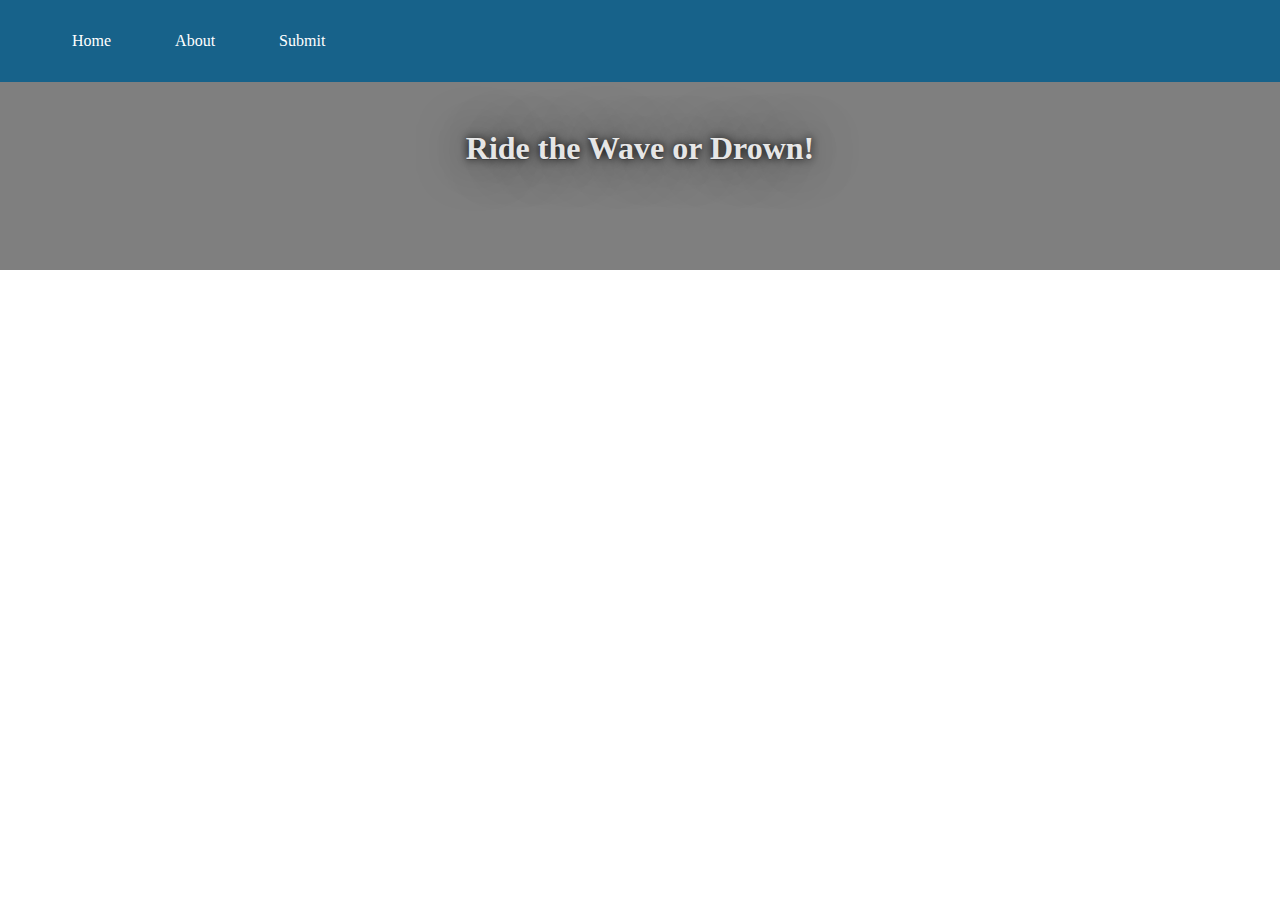
==== index.html @ d656be1c "Update title, h1, and nav link placeholder values." ====
<!DOCTYPE html>
<html lang="en">
  <head>
    <meta charset="UTF-8" />
    <meta http-equiv="X-UA-Compatible" content="IE=edge" />
    <meta name="viewport" content="width=device-width, initial-scale=1.0" />
    <title>Albion Regears</title>
    <link rel="stylesheet" href="./css/index.css" />
  </head>
  <body>
    <header class="header">
      <nav class="navbar">
        <ul>
          <li><a href="#Home">Home</a></li>
          <li><a href="#About">About</a></li>
          <li><a href="#Submit">Submit</a></li>
        </ul>
      </nav>
      <div class="header-text">
        <h1>Ride the Wave or Drown!</h1>
      </div>
    </header>
    <main>
      <section class="regears-list"></section>
    </main>
    <script src="./js/script.js"></script>
  </body>
</html>
---- css/index.css ----
* {
  margin: 0;
}

.header {
  background-image: linear-gradient(rgba(0, 0, 0, 0.5), rgba(0, 0, 0, 0.5)),
    url(https://albion-player-info.vercel.app/static/media/lands-awakened.fd65a6a1240998255b76.jpeg);
  background-size: cover;
  background-position: center;
  min-height: 30vh;
  color: hsla(0, 0%, 100%, 0.89);
  text-align: center;
}

.navbar {
  background-color: #17628a;
}

.navbar ul {
  display: flex;
}

.navbar ul li {
  list-style: none;
  padding: 2em;
}

.navbar a {
  color: white;
  text-decoration: none;
}

.header-text {
  text-shadow: 0 1px 0 rgb(0 0 0 / 20%), 0 0 10px #000, 0 0 50px #000;
}

.header-text h1 {
  font-size: 2.5vmax;
  margin: 1.5em;
}

main {
  background-color: #023753;
}

.regears-list {
  display: flex;
  flex-wrap: wrap;
}

.player-death {
  background-color: #c9f0ff;
  border-radius: 10px;

  margin: 0.5em auto;
  padding: 1em;
  flex-basis: 30%;
}

.player-death p {
  margin: 0.25em;
}
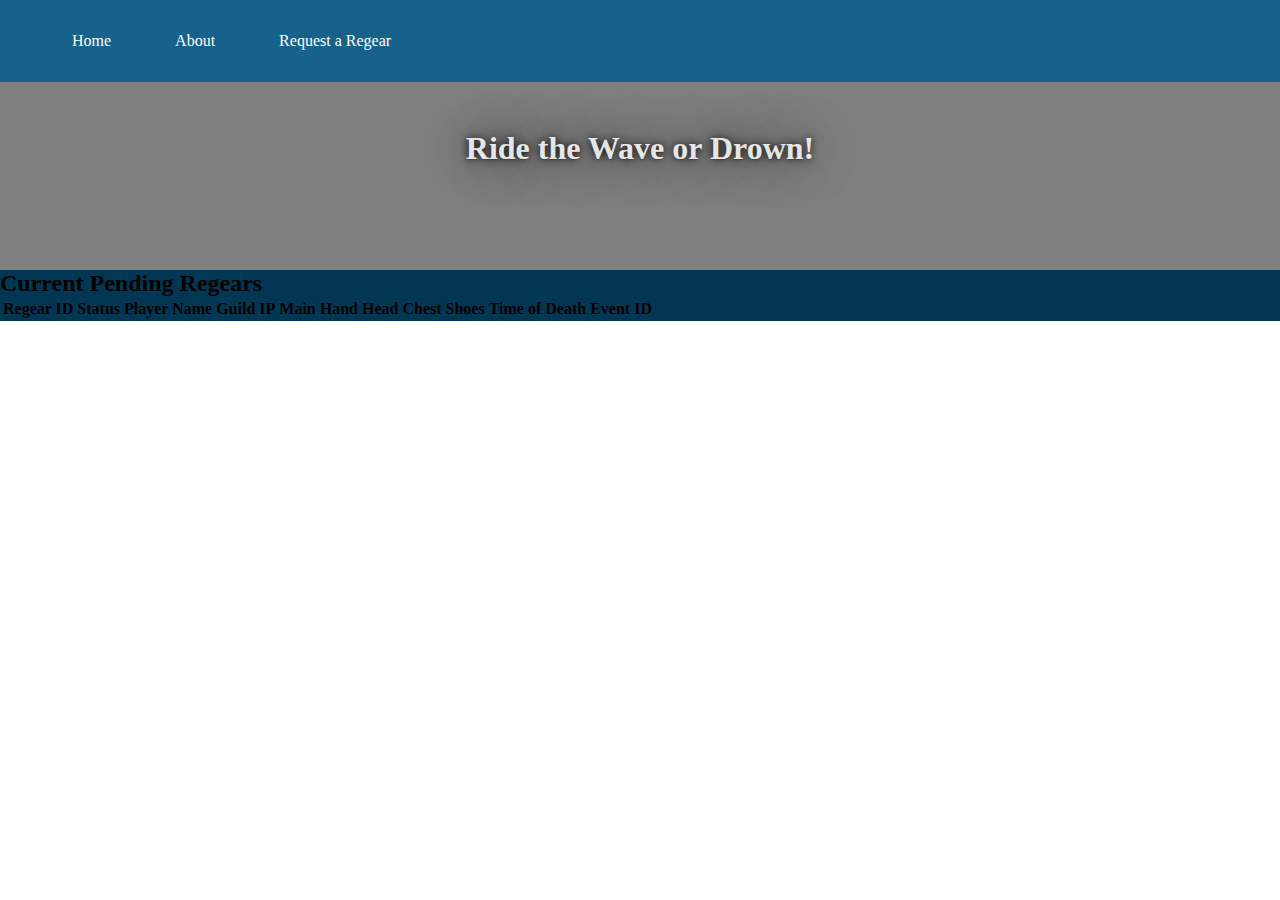
==== commit 62bbbfd4: "add table structure and table headers to 'regears' section" ====
--- a/index.html
+++ b/index.html
@@ -13,7 +13,7 @@
         <ul>
           <li><a href="#Home">Home</a></li>
           <li><a href="#About">About</a></li>
-          <li><a href="#Submit">Submit</a></li>
+          <li><a href="#Submit">Request a Regear</a></li>
         </ul>
       </nav>
       <div class="header-text">
@@ -21,7 +21,30 @@
       </div>
     </header>
     <main>
-      <section class="regears-list"></section>
+      <section class="regears">
+        <h2>Current Pending Regears</h2>
+        <div class="regears-list">
+          <table>
+            <thead>
+              <tr class="table-headers">
+                <th>Regear ID</th>
+                <th>Status</th>
+                <th>Player Name</th>
+                <th>Guild</th>
+                <th>IP</th>
+                <th>Main Hand</th>
+                <th>Head</th>
+                <th>Chest</th>
+                <th>Shoes</th>
+                <th>Time of Death</th>
+                <th>Event ID</th>
+              </tr>
+              <tbody class="regears-table-body">
+              </tbody>
+            </thead>
+          </table>
+        </div>
+      </section>
     </main>
     <script src="./js/script.js"></script>
   </body>
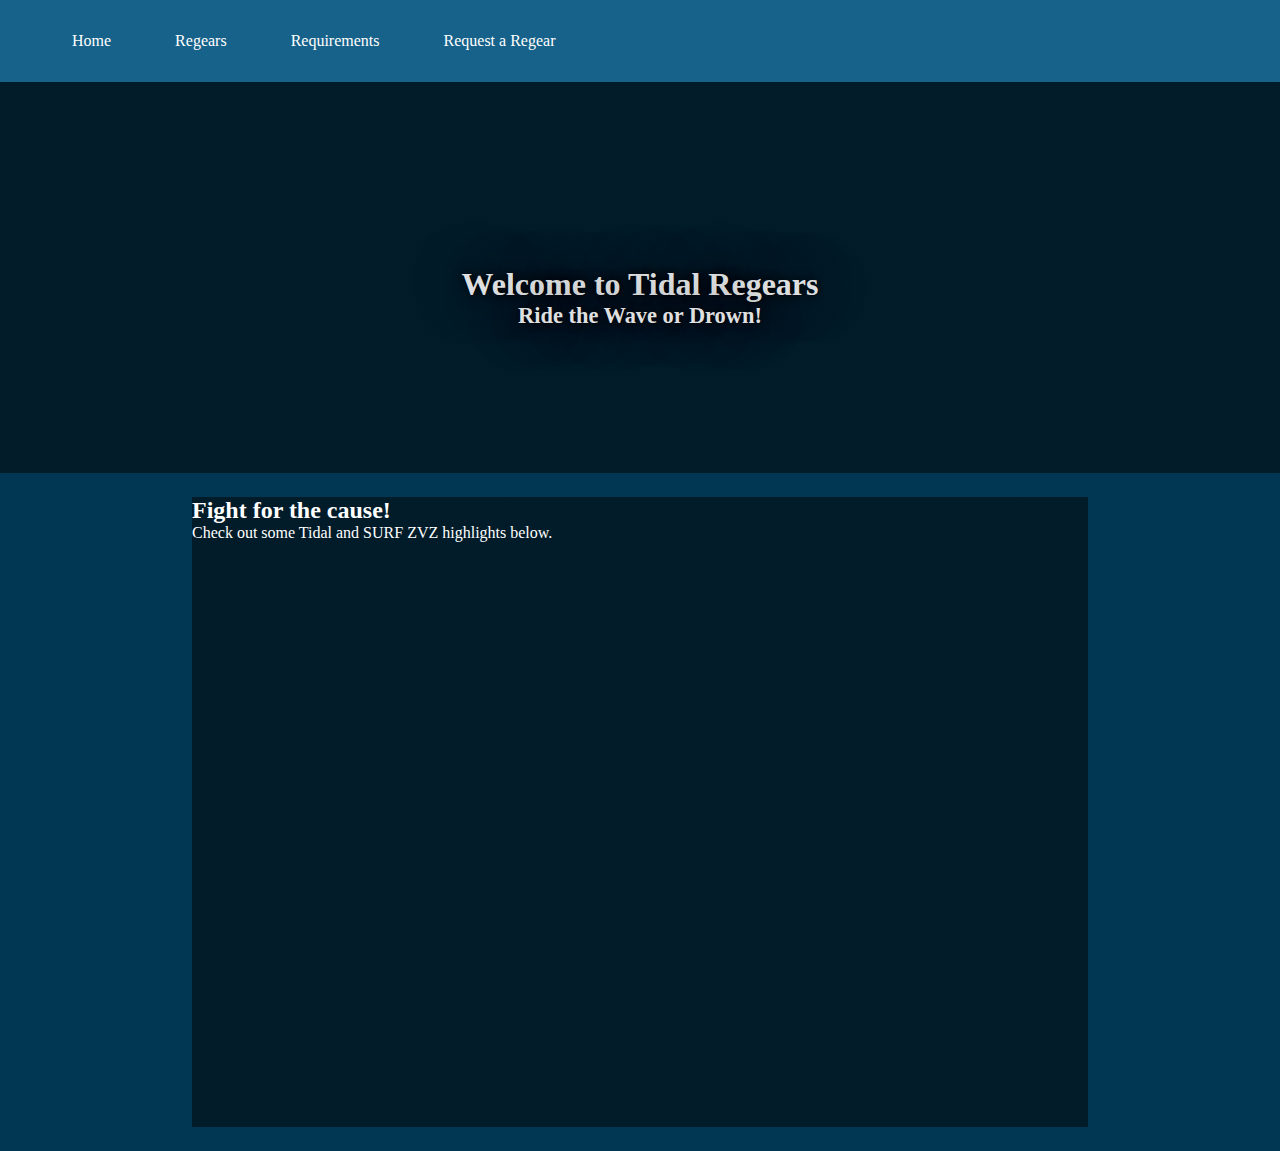
==== commit aa865929: "remove regears content as it exists in its own page now. pull the nav out of the header, update titl" ====
--- a/index.html
+++ b/index.html
@@ -4,48 +4,40 @@
     <meta charset="UTF-8" />
     <meta http-equiv="X-UA-Compatible" content="IE=edge" />
     <meta name="viewport" content="width=device-width, initial-scale=1.0" />
-    <title>Albion Regears</title>
-    <link rel="stylesheet" href="./css/index.css" />
+    <title>Tidal Regears</title>
+    <link rel="stylesheet" href="./css/styles.css" />
   </head>
   <body>
+    <nav class="navbar">
+      <ul>
+        <li><a href="/index.html">Home</a></li>
+        <li><a href="./html/regears.html">Regears</a></li>
+        <li><a href="#About">Requirements</a></li>
+        <li><a href="./html/request.html">Request a Regear</a></li>
+      </ul>
+    </nav>
     <header class="header">
-      <nav class="navbar">
-        <ul>
-          <li><a href="#Home">Home</a></li>
-          <li><a href="#About">About</a></li>
-          <li><a href="#Submit">Request a Regear</a></li>
-        </ul>
-      </nav>
       <div class="header-text">
-        <h1>Ride the Wave or Drown!</h1>
+        <h1>Welcome to Tidal Regears</h1>
+        <h2>Ride the Wave or Drown!</h2>
       </div>
     </header>
     <main>
-      <section class="regears">
-        <h2>Current Pending Regears</h2>
-        <div class="regears-list">
-          <table>
-            <thead>
-              <tr class="table-headers">
-                <th>Regear ID</th>
-                <th>Status</th>
-                <th>Player Name</th>
-                <th>Guild</th>
-                <th>IP</th>
-                <th>Main Hand</th>
-                <th>Head</th>
-                <th>Chest</th>
-                <th>Shoes</th>
-                <th>Time of Death</th>
-                <th>Event ID</th>
-              </tr>
-              <tbody class="regears-table-body">
-              </tbody>
-            </thead>
-          </table>
+      <section class="media">
+        <div class="media-text">
+          <h2>Fight for the cause!</h2>
+          <p>Check out some Tidal and SURF ZVZ highlights below.</p>
         </div>
+        <iframe
+          width="560"
+          height="315"
+          src="https://www.youtube.com/embed/biEOppwljVk"
+          title="YouTube video player"
+          frameborder="0"
+          allow="accelerometer; autoplay; clipboard-write; encrypted-media; gyroscope; picture-in-picture"
+          allowfullscreen
+        ></iframe>
       </section>
     </main>
-    <script src="./js/script.js"></script>
   </body>
 </html>
--- a/css/styles.css
+++ b/css/styles.css
@@ -0,0 +1,67 @@
+* {
+  box-sizing: border-box;
+  margin: 0;
+}
+
+body {
+  background-color: #023753;
+}
+
+.header {
+  background-image: linear-gradient(rgba(0, 0, 0, 0.5), rgba(0, 0, 0, 0.5)),
+    url(https://albion-player-info.vercel.app/static/media/lands-awakened.fd65a6a1240998255b76.jpeg);
+  background-size: cover;
+  background-position: center;
+  min-height: 30vh;
+  color: hsla(0, 0%, 100%, 0.89);
+  text-align: center;
+  padding: 5.5em 5.5em 3em;
+}
+
+.navbar {
+  background-color: #17628a;
+}
+
+.navbar ul {
+  display: flex;
+}
+
+.navbar ul li {
+  list-style: none;
+  padding: 2em;
+}
+
+.navbar a {
+  color: white;
+  text-decoration: none;
+}
+
+.header-text {
+  text-shadow: 0 1px 0 rgb(0 0 0 / 20%), 0 0 10px #000, 0 0 50px #000;
+  padding: 6em;
+}
+
+.header-text h1 {
+  font-size: 2.5vmax;
+}
+
+.header-text h2 {
+  font-size: 1.75vmax;
+}
+
+main {
+  max-width: 70%;
+  margin: 1.5em auto;
+}
+
+.media {
+  min-height: 70vh;
+  background-image: linear-gradient(rgba(0, 0, 0, 0.5), rgba(0, 0, 0, 0.5)),
+    url(../assets/images/Tidal-Logo-Background.png);
+  background-size: cover;
+  background-position: center;
+}
+
+.media-text {
+  color: white;
+}
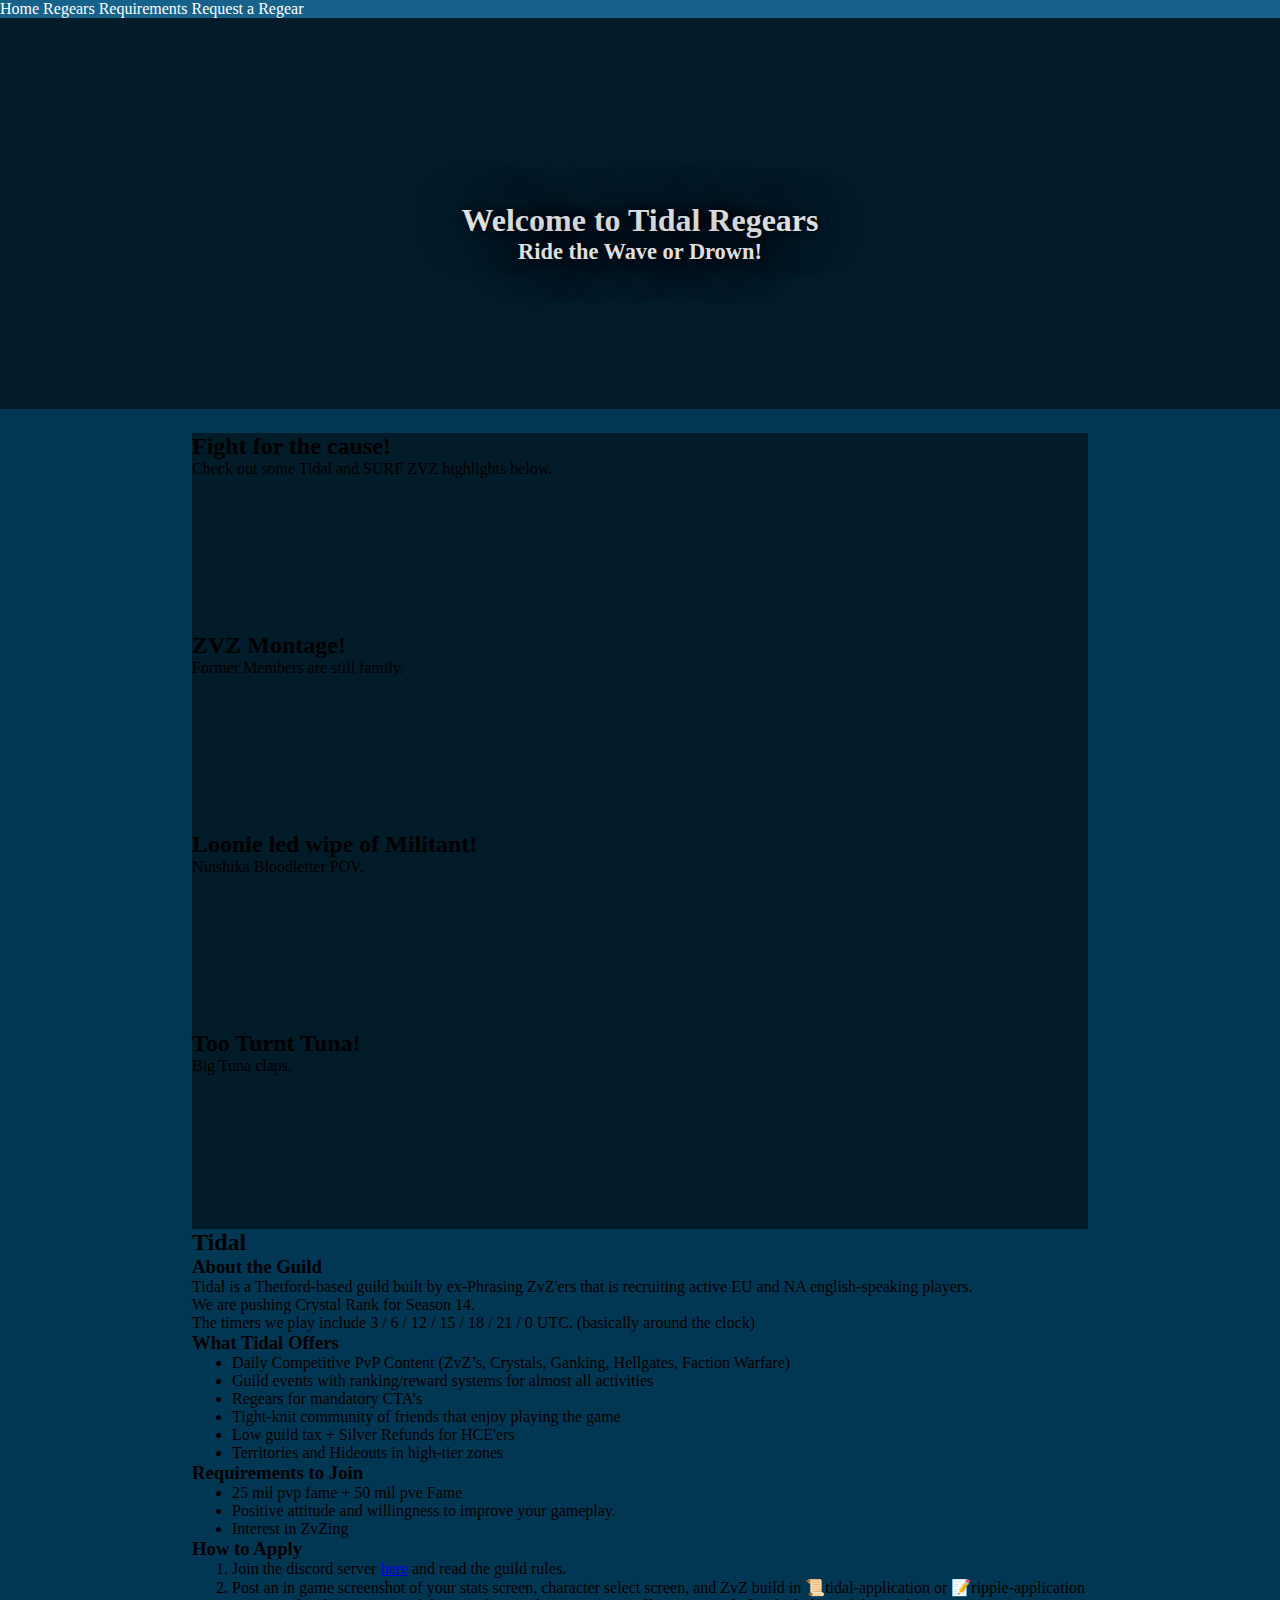
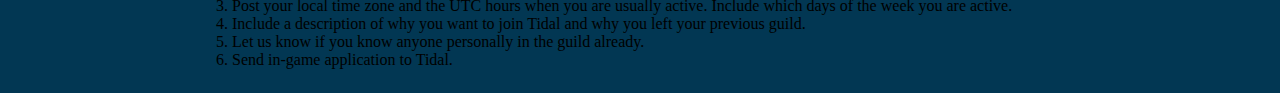
==== commit 5078c50d: "add links to imported font. add video content to media section. add guild info section" ====
--- a/index.html
+++ b/index.html
@@ -4,17 +4,22 @@
     <meta charset="UTF-8" />
     <meta http-equiv="X-UA-Compatible" content="IE=edge" />
     <meta name="viewport" content="width=device-width, initial-scale=1.0" />
+    <link rel="stylesheet" href="./css/styles.css" />
+    <!-- imported web-font -->
+    <link rel="preconnect" href="https://fonts.googleapis.com" />
+    <link rel="preconnect" href="https://fonts.gstatic.com" crossorigin />
+    <link
+      href="https://fonts.googleapis.com/css2?family=Cormorant+Garamond:wght@600&display=swap"
+      rel="stylesheet"
+    />
     <title>Tidal Regears</title>
-    <link rel="stylesheet" href="./css/styles.css" />
   </head>
   <body>
     <nav class="navbar">
-      <ul>
-        <li><a href="/index.html">Home</a></li>
-        <li><a href="./html/regears.html">Regears</a></li>
-        <li><a href="#About">Requirements</a></li>
-        <li><a href="./html/request.html">Request a Regear</a></li>
-      </ul>
+      <a href="/index.html">Home</a>
+      <a href="./html/regears.html">Regears</a>
+      <a href="#About">Requirements</a>
+      <a href="./html/request.html">Request a Regear</a>
     </nav>
     <header class="header">
       <div class="header-text">
@@ -24,19 +29,132 @@
     </header>
     <main>
       <section class="media">
-        <div class="media-text">
-          <h2>Fight for the cause!</h2>
-          <p>Check out some Tidal and SURF ZVZ highlights below.</p>
+        <div class="vid-col1">
+          <div class="vid">
+            <div class="vid-text">
+              <h2>Fight for the cause!</h2>
+              <p>Check out some Tidal and SURF ZVZ highlights below.</p>
+            </div>
+            <iframe
+              class="yt-video"
+              src="https://www.youtube.com/embed/biEOppwljVk"
+              title="YouTube video player"
+              frameborder="0"
+              allow="accelerometer; autoplay; clipboard-write; encrypted-media; gyroscope; picture-in-picture"
+              allowfullscreen
+            ></iframe>
+          </div>
+          <div class="vid">
+            <div class="vid-text">
+              <h2>ZVZ Montage!</h2>
+              <p>Former Members are still family.</p>
+            </div>
+            <iframe
+              class="yt-video"
+              src="https://www.youtube.com/embed/Yb8s6S0o3U4"
+              title="YouTube video player"
+              frameborder="0"
+              allow="accelerometer; autoplay; clipboard-write; encrypted-media; gyroscope; picture-in-picture"
+              allowfullscreen
+            ></iframe>
+          </div>
         </div>
-        <iframe
-          width="560"
-          height="315"
-          src="https://www.youtube.com/embed/biEOppwljVk"
-          title="YouTube video player"
-          frameborder="0"
-          allow="accelerometer; autoplay; clipboard-write; encrypted-media; gyroscope; picture-in-picture"
-          allowfullscreen
-        ></iframe>
+        <div class="vid-col2">
+          <div class="vid">
+            <div class="vid-text">
+              <h2>Loonie led wipe of Militant!</h2>
+              <p>Ninshika Bloodletter POV.</p>
+            </div>
+            <iframe
+              class="yt-video"
+              src="https://www.youtube.com/embed/8I3y9HVWhOc"
+              title="YouTube video player"
+              frameborder="0"
+              allow="accelerometer; autoplay; clipboard-write; encrypted-media; gyroscope; picture-in-picture"
+              allowfullscreen
+            ></iframe>
+          </div>
+          <div class="vid">
+            <div class="vid-text">
+              <h2>Too Turnt Tuna!</h2>
+              <p>Big Tuna claps.</p>
+            </div>
+            <iframe
+              class="yt-video"
+              src="https://www.youtube.com/embed/mVpndHswjx4"
+              title="YouTube video player"
+              frameborder="0"
+              allow="accelerometer; autoplay; clipboard-write; encrypted-media; gyroscope; picture-in-picture"
+              allowfullscreen
+            ></iframe>
+          </div>
+        </div>
+      </section>
+      <section class="guild-info">
+        <h2>Tidal</h2>
+        <div class="about-guild">
+          <h3>About the Guild</h3>
+          <p>
+            Tidal is a Thetford-based guild built by ex-Phrasing ZvZ'ers that is
+            recruiting active EU and NA english-speaking players.
+          </p>
+          <p>We are pushing Crystal Rank for Season 14.</p>
+          <p>
+            The timers we play include 3 / 6 / 12 / 15 / 18 / 21 / 0 UTC.
+            (basically around the clock)
+          </p>
+        </div>
+        <div class="guild-offers">
+          <h3>What Tidal Offers</h3>
+          <ul>
+            <li>
+              Daily Competitive PvP Content (ZvZ’s, Crystals, Ganking,
+              Hellgates, Faction Warfare)
+            </li>
+            <li>
+              Guild events with ranking/reward systems for almost all activities
+            </li>
+            <li>Regears for mandatory CTA’s</li>
+            <li>Tight-knit community of friends that enjoy playing the game</li>
+            <li>Low guild tax + Silver Refunds for HCE'ers</li>
+            <li>Territories and Hideouts in high-tier zones</li>
+          </ul>
+        </div>
+        <div class="guild-requirements">
+          <h3>Requirements to Join</h3>
+          <ul>
+            <li>25 mil pvp fame + 50 mil pve Fame</li>
+            <li>Positive attitude and willingness to improve your gameplay.</li>
+            <li>Interest in ZvZing</li>
+          </ul>
+        </div>
+        <div class="how-to-join">
+          <h3>How to Apply</h3>
+          <ol>
+            <li>
+              Join the discord server
+              <a href="https://discord.gg/6RnFRVWE" target="_blank">here</a> and
+              read the guild rules.
+            </li>
+            <li>
+              Post an in game screenshot of your stats screen, character select
+              screen, and ZvZ build in 📜tidal-application or
+              📝ripple-application
+            </li>
+            <li>
+              Post your local time zone and the UTC hours when you are usually
+              active. Include which days of the week you are active.
+            </li>
+            <li>
+              Include a description of why you want to join Tidal and why you
+              left your previous guild.
+            </li>
+            <li>
+              Let us know if you know anyone personally in the guild already.
+            </li>
+            <li>Send in-game application to Tidal.</li>
+          </ol>
+        </div>
       </section>
     </main>
   </body>
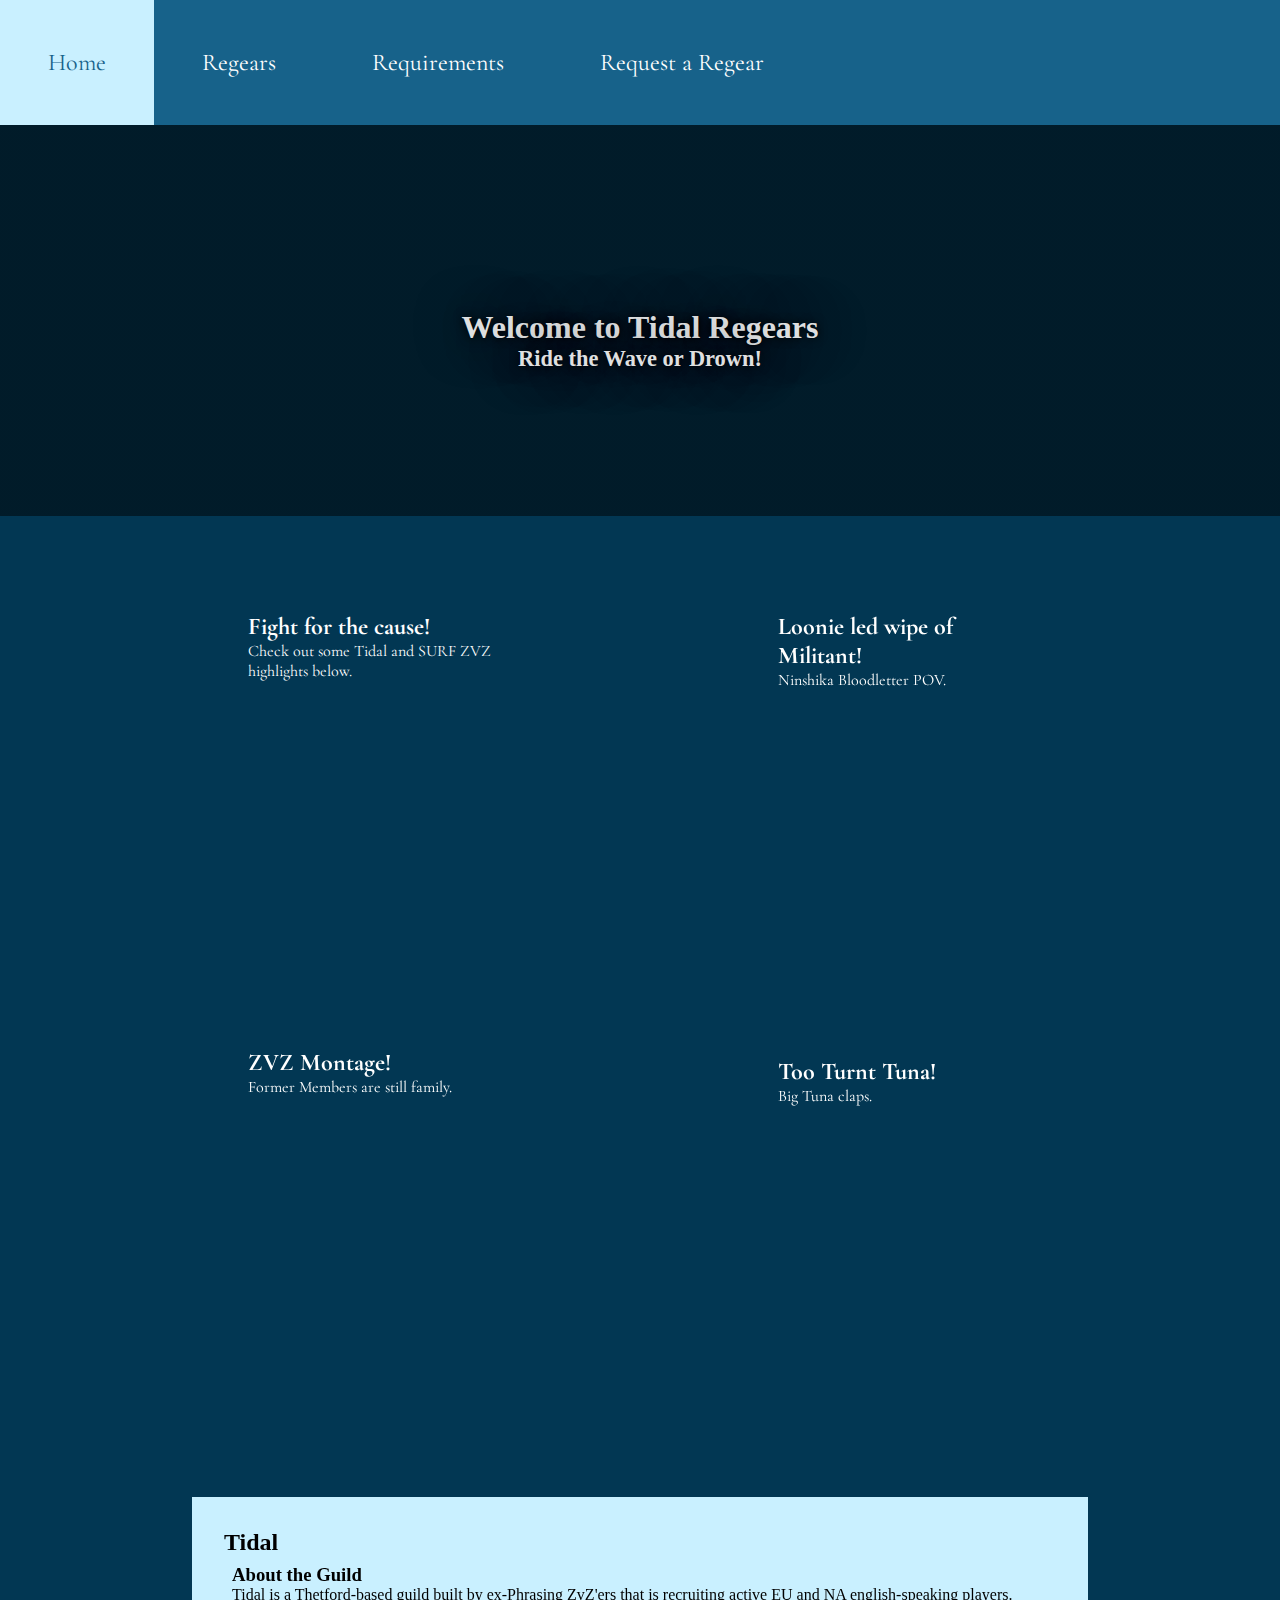
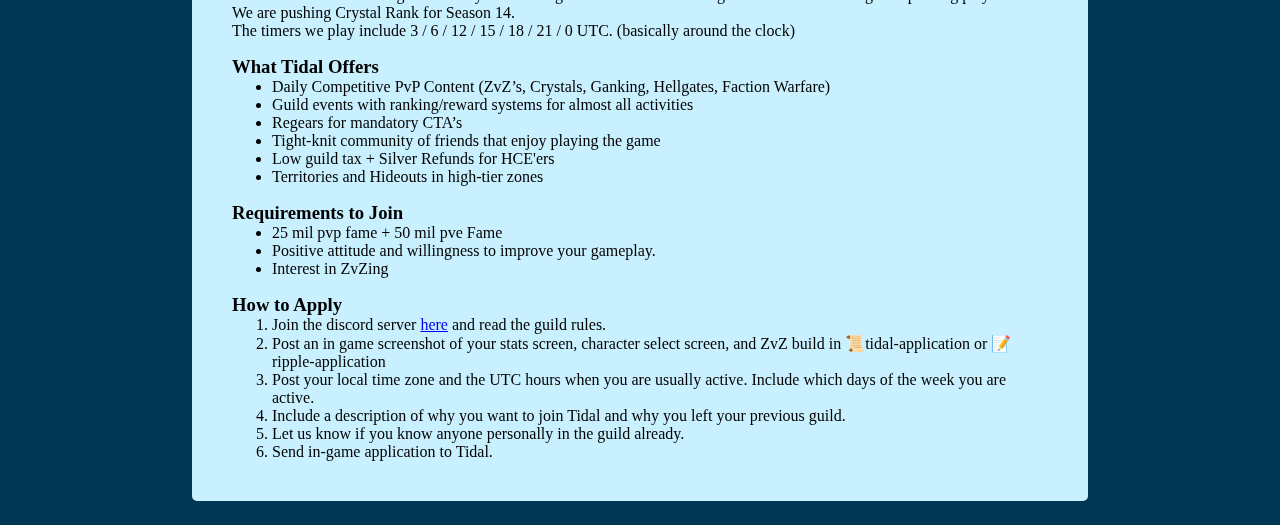
==== commit b6f36757: "change href value in navbar from About to Requirements and update relative paths to new requirements" ====
--- a/index.html
+++ b/index.html
@@ -18,7 +18,7 @@
     <nav class="navbar">
       <a href="/index.html">Home</a>
       <a href="./html/regears.html">Regears</a>
-      <a href="#About">Requirements</a>
+      <a href="./html/requirements.html">Requirements</a>
       <a href="./html/request.html">Request a Regear</a>
     </nav>
     <header class="header">
--- a/css/styles.css
+++ b/css/styles.css
@@ -22,18 +22,22 @@
   background-color: #17628a;
 }
 
-.navbar ul {
+.navbar {
   display: flex;
-}
-
-.navbar ul li {
-  list-style: none;
-  padding: 2em;
 }
 
 .navbar a {
   color: white;
   text-decoration: none;
+  padding: 2em;
+  /* web-font requirement */
+  font-family: 'Cormorant Garamond', serif;
+  font-size: 1.5rem;
+}
+
+.navbar a:hover {
+  background-color: #c9f0ff;
+  color: #17628a;
 }
 
 .header-text {
@@ -55,13 +59,54 @@
 }
 
 .media {
-  min-height: 70vh;
-  background-image: linear-gradient(rgba(0, 0, 0, 0.5), rgba(0, 0, 0, 0.5)),
-    url(../assets/images/Tidal-Logo-Background.png);
+  display: flex;
+  justify-content: space-between;
+  min-height: 50vh;
+  padding: 3em 2.5em;
+  border-top-left-radius: 5px;
+  border-top-right-radius: 5px;
+  background-image: url(../assets/images/Tidal-Logo-Background.png);
   background-size: cover;
   background-position: center;
 }
 
-.media-text {
+.vid-col1,
+.vid-col2 {
+  width: 35%;
+}
+
+.vid {
+  padding: 1em;
+}
+
+.vid-text {
   color: white;
+  /* included web font */
+  font-family: 'Cormorant Garamond', serif;
+  padding: 0.5em 0em;
 }
+
+.yt-video {
+  width: 100%;
+  height: 315px;
+}
+
+.guild-info {
+  display: flex;
+  flex-direction: column;
+  background-color: #c9f0ff;
+  padding: 2em;
+  border-bottom-left-radius: 5px;
+  border-bottom-right-radius: 5px;
+}
+
+.about-guild,
+.guild-offers,
+.guild-requirements,
+.how-to-join {
+  padding: 0.5em;
+}
+
+.regear-img {
+  width: 100%;
+}
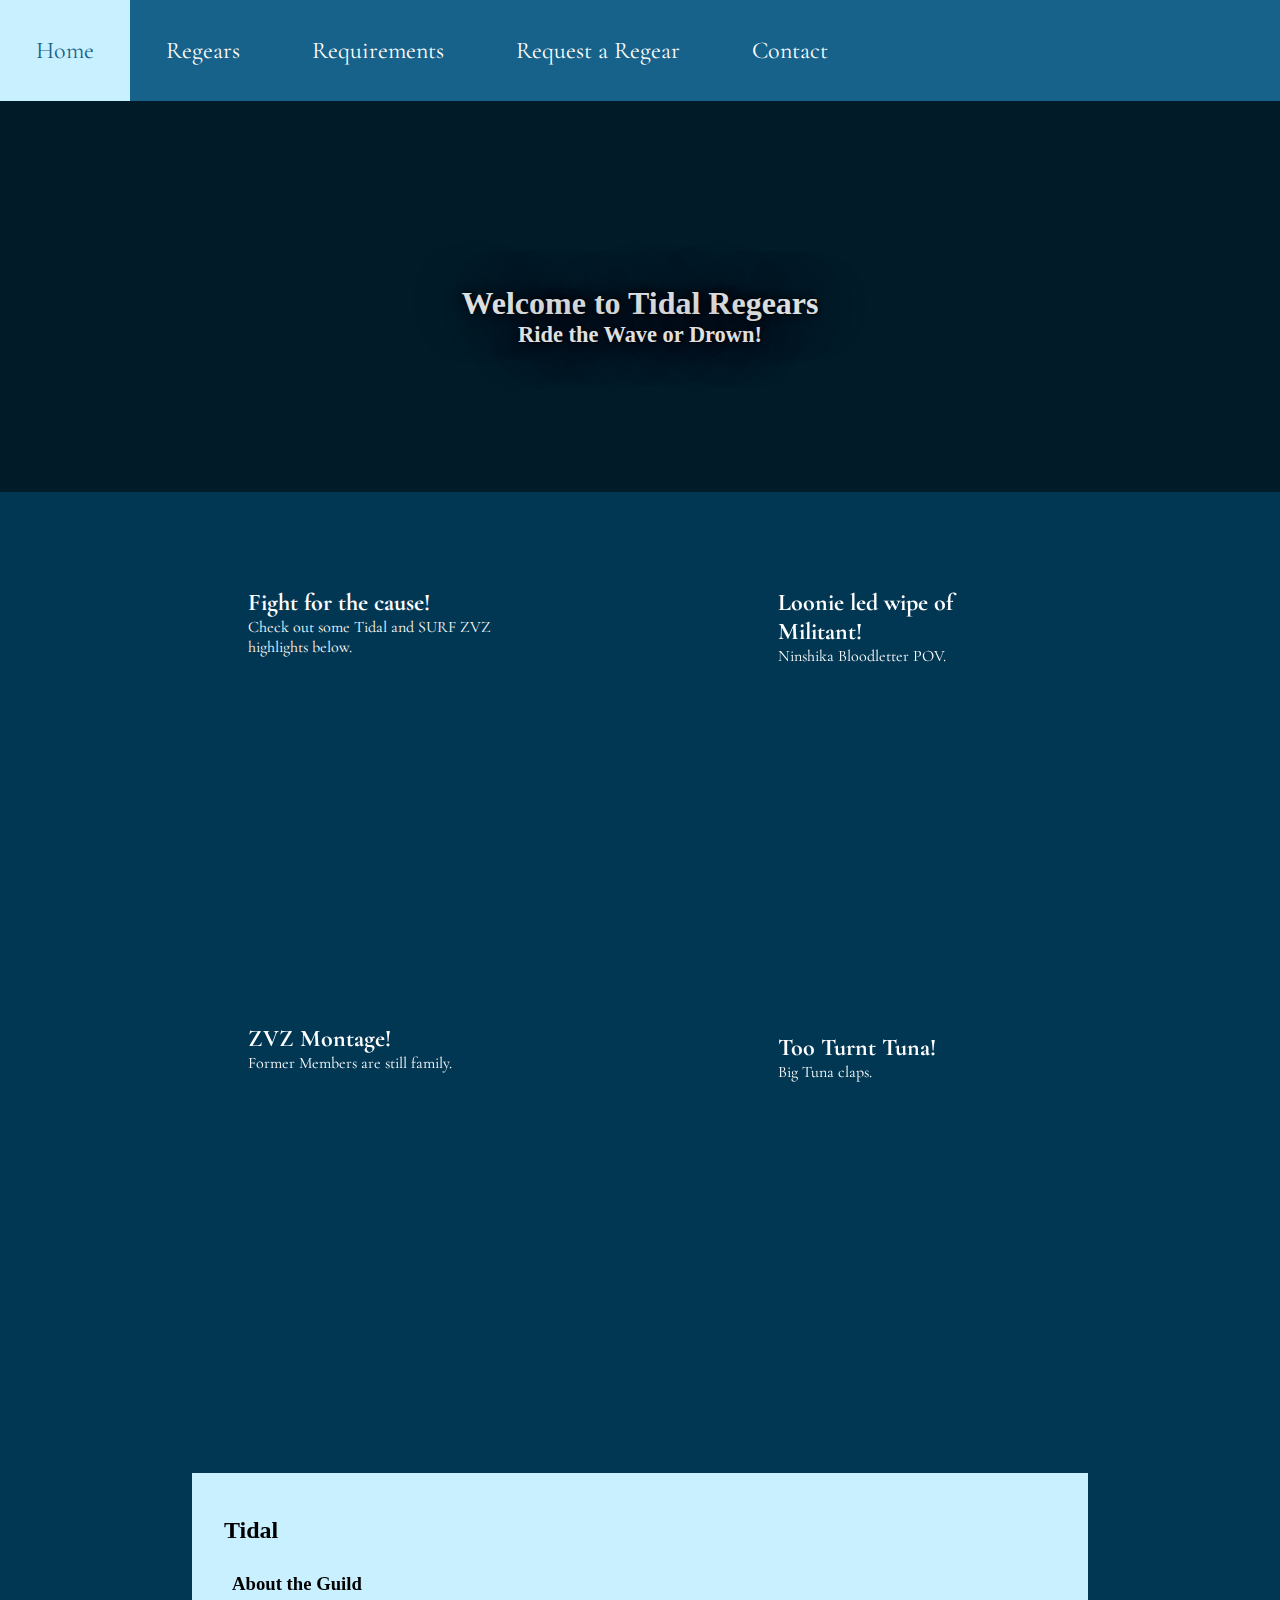
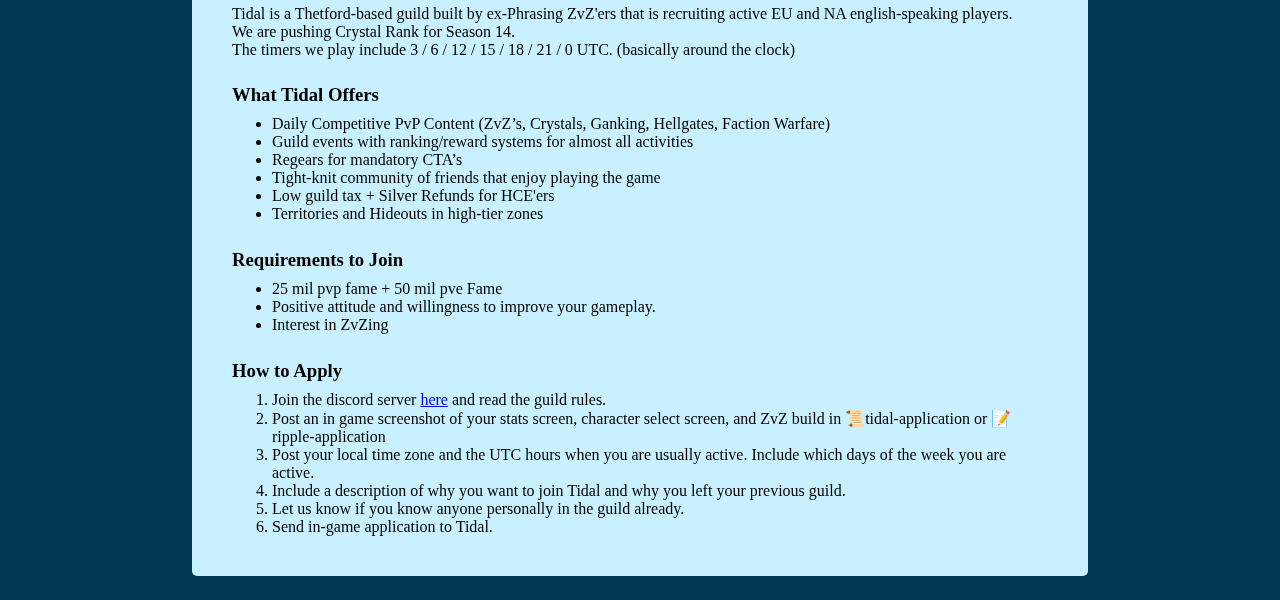
==== commit 9286a1cf: "add Contact link to navbar and set relative path in href" ====
--- a/index.html
+++ b/index.html
@@ -20,6 +20,7 @@
       <a href="./html/regears.html">Regears</a>
       <a href="./html/requirements.html">Requirements</a>
       <a href="./html/request.html">Request a Regear</a>
+      <a href="./html/contact.html">Contact</a>
     </nav>
     <header class="header">
       <div class="header-text">
--- a/css/styles.css
+++ b/css/styles.css
@@ -29,7 +29,7 @@
 .navbar a {
   color: white;
   text-decoration: none;
-  padding: 2em;
+  padding: 1.5em;
   /* web-font requirement */
   font-family: 'Cormorant Garamond', serif;
   font-size: 1.5rem;
@@ -100,6 +100,11 @@
   border-bottom-right-radius: 5px;
 }
 
+.guild-info h2,
+.guild-info h3 {
+  padding: 0.5em 0em;
+}
+
 .about-guild,
 .guild-offers,
 .guild-requirements,
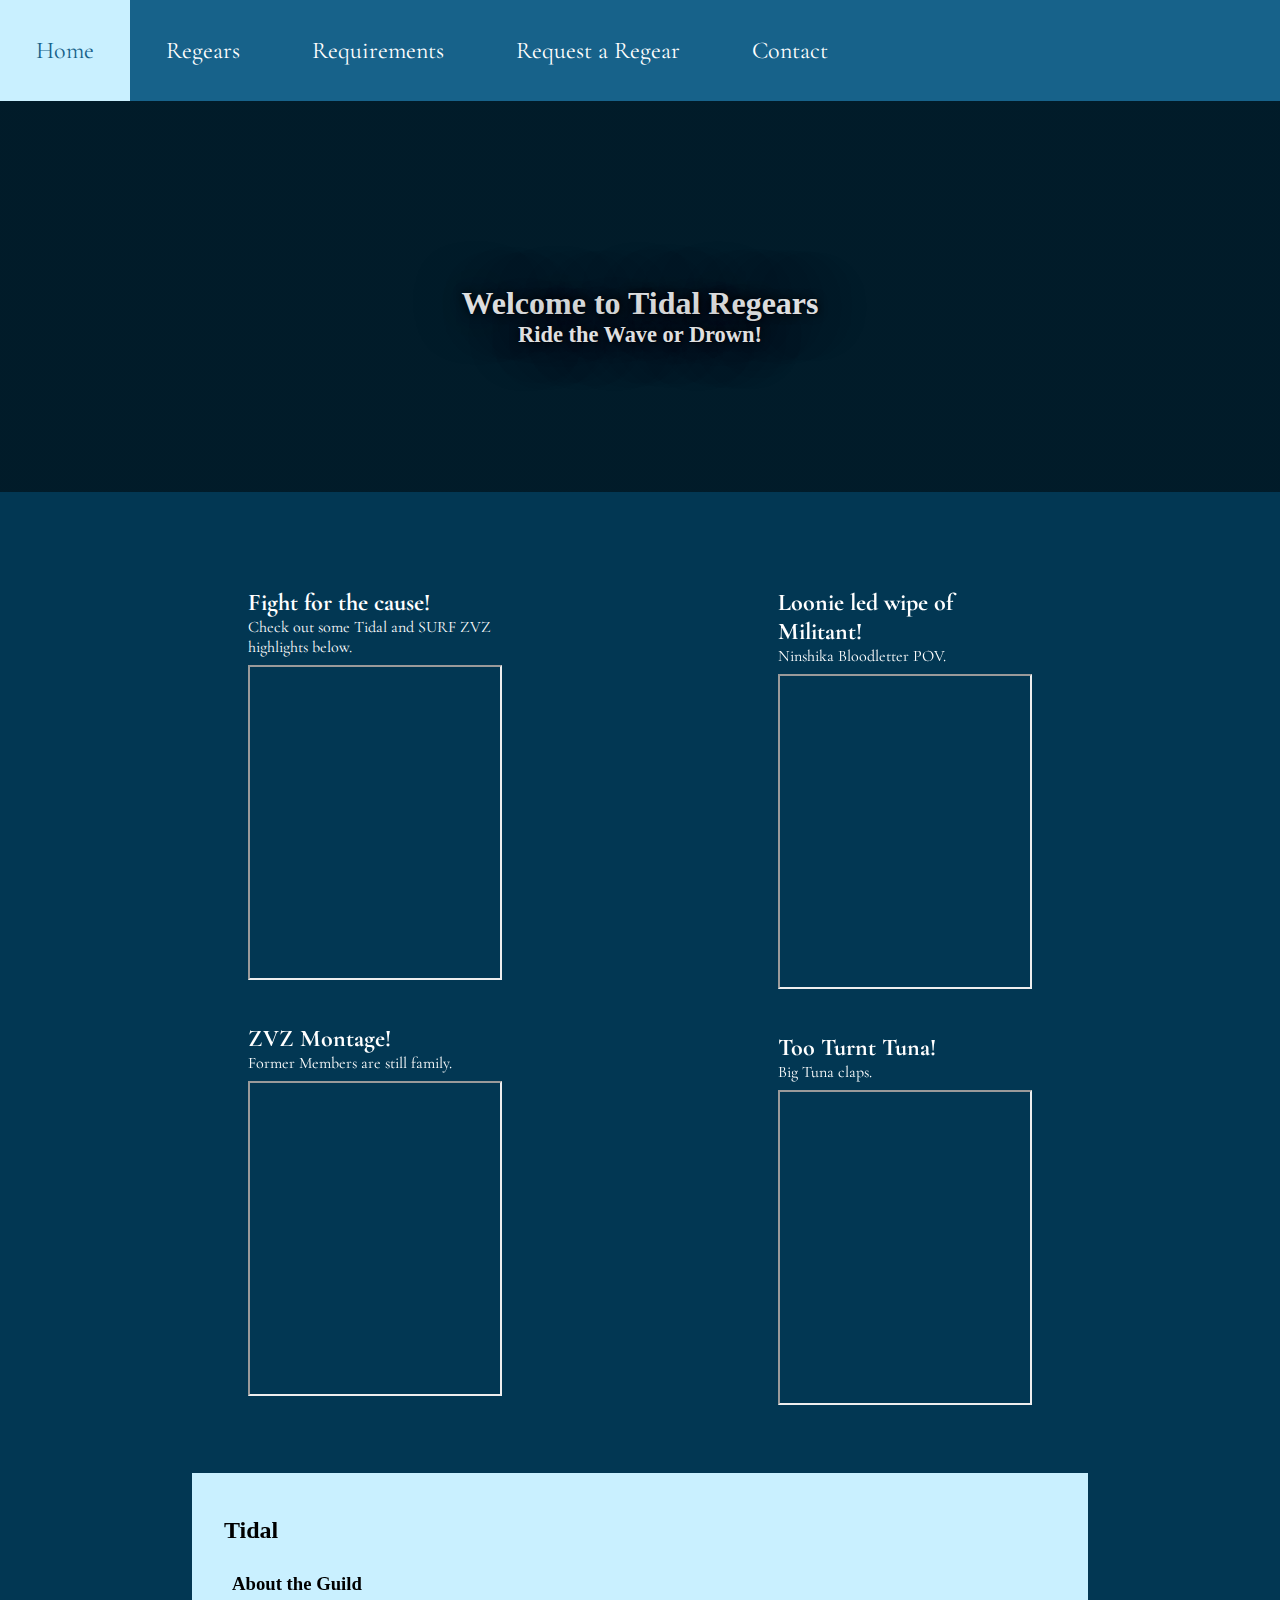
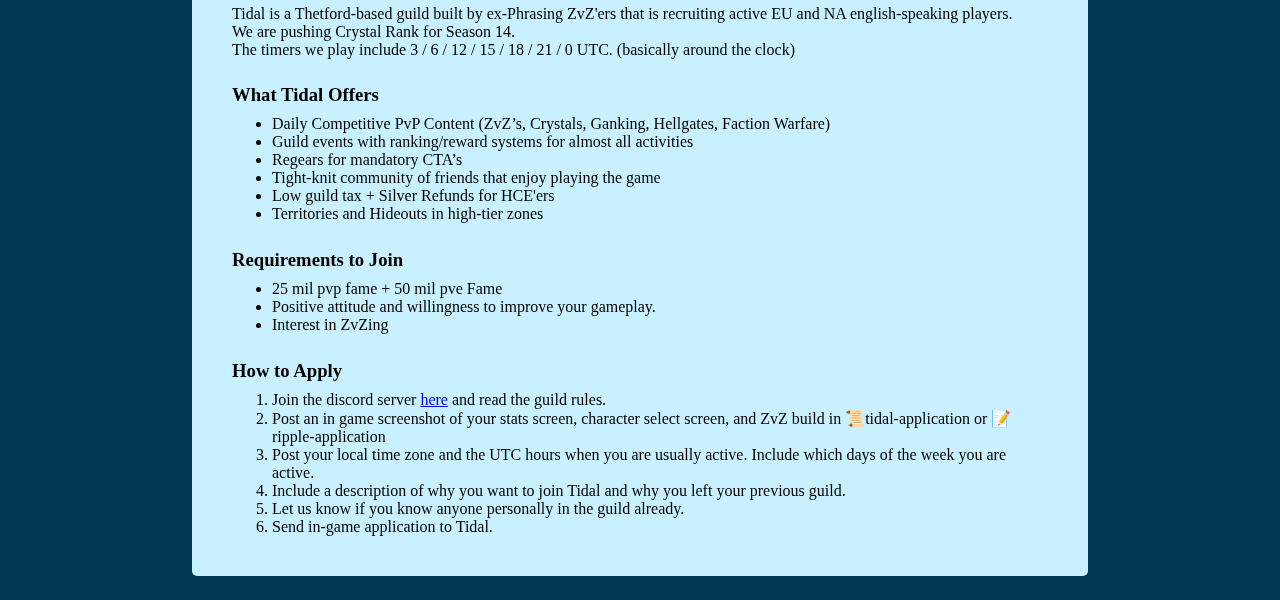
==== commit f81c23a7: "remove obsolete attributes in yt-video iframe elements" ====
--- a/index.html
+++ b/index.html
@@ -1,162 +1,162 @@
 <!DOCTYPE html>
 <html lang="en">
-  <head>
-    <meta charset="UTF-8" />
-    <meta http-equiv="X-UA-Compatible" content="IE=edge" />
-    <meta name="viewport" content="width=device-width, initial-scale=1.0" />
-    <link rel="stylesheet" href="./css/styles.css" />
+<head>
+    <meta charset="UTF-8"/>
+    <meta http-equiv="X-UA-Compatible" content="IE=edge"/>
+    <meta name="viewport" content="width=device-width, initial-scale=1.0"/>
+    <link rel="stylesheet" href="./css/styles.css"/>
     <!-- imported web-font -->
-    <link rel="preconnect" href="https://fonts.googleapis.com" />
-    <link rel="preconnect" href="https://fonts.gstatic.com" crossorigin />
+    <link rel="preconnect" href="https://fonts.googleapis.com"/>
+    <link rel="preconnect" href="https://fonts.gstatic.com" crossorigin/>
     <link
-      href="https://fonts.googleapis.com/css2?family=Cormorant+Garamond:wght@600&display=swap"
-      rel="stylesheet"
+            href="https://fonts.googleapis.com/css2?family=Cormorant+Garamond:wght@600&display=swap"
+            rel="stylesheet"
     />
+    <!-- Favicon -->
+    <link rel="icon" type="image/x-icon" href="./favicon.ico"/>
     <title>Tidal Regears</title>
-  </head>
-  <body>
-    <nav class="navbar">
-      <a href="/index.html">Home</a>
-      <a href="./html/regears.html">Regears</a>
-      <a href="./html/requirements.html">Requirements</a>
-      <a href="./html/request.html">Request a Regear</a>
-      <a href="./html/contact.html">Contact</a>
-    </nav>
-    <header class="header">
-      <div class="header-text">
+</head>
+<body>
+<nav class="navbar">
+    <a href="/index.html">Home</a>
+    <a href="./html/regears.html">Regears</a>
+    <a href="./html/requirements.html">Requirements</a>
+    <a href="./html/request.html">Request a Regear</a>
+    <a href="./html/contact.html">Contact</a>
+</nav>
+<header class="header">
+    <div class="header-text">
         <h1>Welcome to Tidal Regears</h1>
         <h2>Ride the Wave or Drown!</h2>
-      </div>
-    </header>
-    <main>
-      <section class="media">
+    </div>
+</header>
+<main>
+    <section class="media">
         <div class="vid-col1">
-          <div class="vid">
-            <div class="vid-text">
-              <h2>Fight for the cause!</h2>
-              <p>Check out some Tidal and SURF ZVZ highlights below.</p>
+            <div class="vid">
+                <div class="vid-text">
+                    <h2>Fight for the cause!</h2>
+                    <p>Check out some Tidal and SURF ZVZ highlights below.</p>
+                </div>
+                <iframe
+                        class="yt-video"
+                        src="https://www.youtube.com/embed/biEOppwljVk"
+                        title="YouTube video player"
+                        allow="accelerometer; autoplay; clipboard-write; encrypted-media; gyroscope; picture-in-picture"
+                        allowfullscreen
+                ></iframe>
             </div>
-            <iframe
-              class="yt-video"
-              src="https://www.youtube.com/embed/biEOppwljVk"
-              title="YouTube video player"
-              frameborder="0"
-              allow="accelerometer; autoplay; clipboard-write; encrypted-media; gyroscope; picture-in-picture"
-              allowfullscreen
-            ></iframe>
-          </div>
-          <div class="vid">
-            <div class="vid-text">
-              <h2>ZVZ Montage!</h2>
-              <p>Former Members are still family.</p>
+            <div class="vid">
+                <div class="vid-text">
+                    <h2>ZVZ Montage!</h2>
+                    <p>Former Members are still family.</p>
+                </div>
+                <iframe
+                        class="yt-video"
+                        src="https://www.youtube.com/embed/Yb8s6S0o3U4"
+                        title="YouTube video player"
+
+                        allow="accelerometer; autoplay; clipboard-write; encrypted-media; gyroscope; picture-in-picture"
+                        allowfullscreen
+                ></iframe>
             </div>
-            <iframe
-              class="yt-video"
-              src="https://www.youtube.com/embed/Yb8s6S0o3U4"
-              title="YouTube video player"
-              frameborder="0"
-              allow="accelerometer; autoplay; clipboard-write; encrypted-media; gyroscope; picture-in-picture"
-              allowfullscreen
-            ></iframe>
-          </div>
         </div>
         <div class="vid-col2">
-          <div class="vid">
-            <div class="vid-text">
-              <h2>Loonie led wipe of Militant!</h2>
-              <p>Ninshika Bloodletter POV.</p>
+            <div class="vid">
+                <div class="vid-text">
+                    <h2>Loonie led wipe of Militant!</h2>
+                    <p>Ninshika Bloodletter POV.</p>
+                </div>
+                <iframe
+                        class="yt-video"
+                        src="https://www.youtube.com/embed/8I3y9HVWhOc"
+                        title="YouTube video player"
+
+                        allow="accelerometer; autoplay; clipboard-write; encrypted-media; gyroscope; picture-in-picture"
+                        allowfullscreen
+                ></iframe>
             </div>
-            <iframe
-              class="yt-video"
-              src="https://www.youtube.com/embed/8I3y9HVWhOc"
-              title="YouTube video player"
-              frameborder="0"
-              allow="accelerometer; autoplay; clipboard-write; encrypted-media; gyroscope; picture-in-picture"
-              allowfullscreen
-            ></iframe>
-          </div>
-          <div class="vid">
-            <div class="vid-text">
-              <h2>Too Turnt Tuna!</h2>
-              <p>Big Tuna claps.</p>
+            <div class="vid">
+                <div class="vid-text">
+                    <h2>Too Turnt Tuna!</h2>
+                    <p>Big Tuna claps.</p>
+                </div>
+                <iframe
+                        class="yt-video"
+                        src="https://www.youtube.com/embed/mVpndHswjx4"
+                        title="YouTube video player"
+                        allow="accelerometer; autoplay; clipboard-write; encrypted-media; gyroscope; picture-in-picture"
+                        allowfullscreen
+                ></iframe>
             </div>
-            <iframe
-              class="yt-video"
-              src="https://www.youtube.com/embed/mVpndHswjx4"
-              title="YouTube video player"
-              frameborder="0"
-              allow="accelerometer; autoplay; clipboard-write; encrypted-media; gyroscope; picture-in-picture"
-              allowfullscreen
-            ></iframe>
-          </div>
         </div>
-      </section>
-      <section class="guild-info">
+    </section>
+    <section class="guild-info">
         <h2>Tidal</h2>
         <div class="about-guild">
-          <h3>About the Guild</h3>
-          <p>
-            Tidal is a Thetford-based guild built by ex-Phrasing ZvZ'ers that is
-            recruiting active EU and NA english-speaking players.
-          </p>
-          <p>We are pushing Crystal Rank for Season 14.</p>
-          <p>
-            The timers we play include 3 / 6 / 12 / 15 / 18 / 21 / 0 UTC.
-            (basically around the clock)
-          </p>
+            <h3>About the Guild</h3>
+            <p>
+                Tidal is a Thetford-based guild built by ex-Phrasing ZvZ'ers that is
+                recruiting active EU and NA english-speaking players.
+            </p>
+            <p>We are pushing Crystal Rank for Season 14.</p>
+            <p>
+                The timers we play include 3 / 6 / 12 / 15 / 18 / 21 / 0 UTC.
+                (basically around the clock)
+            </p>
         </div>
         <div class="guild-offers">
-          <h3>What Tidal Offers</h3>
-          <ul>
-            <li>
-              Daily Competitive PvP Content (ZvZ’s, Crystals, Ganking,
-              Hellgates, Faction Warfare)
-            </li>
-            <li>
-              Guild events with ranking/reward systems for almost all activities
-            </li>
-            <li>Regears for mandatory CTA’s</li>
-            <li>Tight-knit community of friends that enjoy playing the game</li>
-            <li>Low guild tax + Silver Refunds for HCE'ers</li>
-            <li>Territories and Hideouts in high-tier zones</li>
-          </ul>
+            <h3>What Tidal Offers</h3>
+            <ul>
+                <li>
+                    Daily Competitive PvP Content (ZvZ’s, Crystals, Ganking,
+                    Hellgates, Faction Warfare)
+                </li>
+                <li>
+                    Guild events with ranking/reward systems for almost all activities
+                </li>
+                <li>Regears for mandatory CTA’s</li>
+                <li>Tight-knit community of friends that enjoy playing the game</li>
+                <li>Low guild tax + Silver Refunds for HCE'ers</li>
+                <li>Territories and Hideouts in high-tier zones</li>
+            </ul>
         </div>
         <div class="guild-requirements">
-          <h3>Requirements to Join</h3>
-          <ul>
-            <li>25 mil pvp fame + 50 mil pve Fame</li>
-            <li>Positive attitude and willingness to improve your gameplay.</li>
-            <li>Interest in ZvZing</li>
-          </ul>
+            <h3>Requirements to Join</h3>
+            <ul>
+                <li>25 mil pvp fame + 50 mil pve Fame</li>
+                <li>Positive attitude and willingness to improve your gameplay.</li>
+                <li>Interest in ZvZing</li>
+            </ul>
         </div>
         <div class="how-to-join">
-          <h3>How to Apply</h3>
-          <ol>
-            <li>
-              Join the discord server
-              <a href="https://discord.gg/6RnFRVWE" target="_blank">here</a> and
-              read the guild rules.
-            </li>
-            <li>
-              Post an in game screenshot of your stats screen, character select
-              screen, and ZvZ build in 📜tidal-application or
-              📝ripple-application
-            </li>
-            <li>
-              Post your local time zone and the UTC hours when you are usually
-              active. Include which days of the week you are active.
-            </li>
-            <li>
-              Include a description of why you want to join Tidal and why you
-              left your previous guild.
-            </li>
-            <li>
-              Let us know if you know anyone personally in the guild already.
-            </li>
-            <li>Send in-game application to Tidal.</li>
-          </ol>
+            <h3>How to Apply</h3>
+            <ol>
+                <li>
+                    Join the discord server
+                    <a href="https://discord.gg/6RnFRVWE" target="_blank">here</a> and
+                    read the guild rules.
+                </li>
+                <li>
+                    Post an in game screenshot of your stats screen, character select
+                    screen, and ZvZ build in 📜tidal-application or
+                    📝ripple-application
+                </li>
+                <li>
+                    Post your local time zone and the UTC hours when you are usually
+                    active. Include which days of the week you are active.
+                </li>
+                <li>
+                    Include a description of why you want to join Tidal and why you
+                    left your previous guild.
+                </li>
+                <li>
+                    Let us know if you know anyone personally in the guild already.
+                </li>
+                <li>Send in-game application to Tidal.</li>
+            </ol>
         </div>
-      </section>
-    </main>
-  </body>
+    </section>
+</main>
+</body>
 </html>
